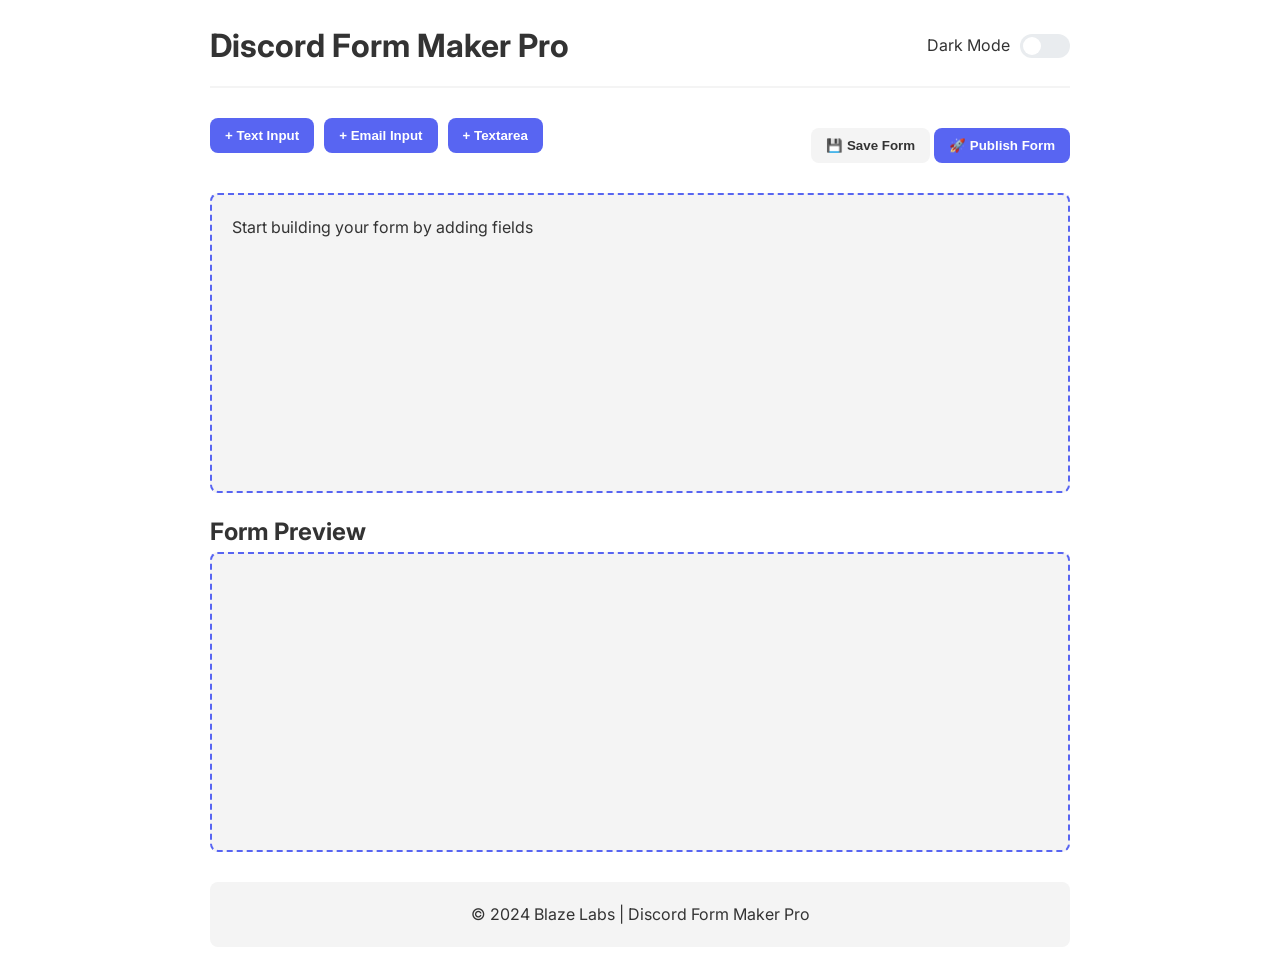
==== index.html @ c40c58f1 "Create index.html" ====
<!DOCTYPE html>
<html lang="en">
<head>
    <meta charset="UTF-8">
    <meta name="viewport" content="width=device-width, initial-scale=1.0">
    <title>Discord Form Maker Pro | Blaze Labs</title>
    <link href="https://fonts.googleapis.com/css2?family=Inter:wght@300;400;600;700&display=swap" rel="stylesheet">
    <style>
        :root {
            --bg-primary: #ffffff;
            --bg-secondary: #f4f4f4;
            --bg-tertiary: #e9ecef;
            --text-primary: #333333;
            --text-secondary: #6c757d;
            --accent-color: #5865F2;
            --accent-hover: #4752C4;
            --success-color: #48bb78;
            --danger-color: #f56565;
            --border-radius: 8px;
        }

        body.dark-mode {
            --bg-primary: #2c2f33;
            --bg-secondary: #23272a;
            --bg-tertiary: #1e2124;
            --text-primary: #ffffff;
            --text-secondary: #b9bbbe;
            --accent-color: #7289da;
            --accent-hover: #5d73c0;
        }

        * {
            margin: 0;
            padding: 0;
            box-sizing: border-box;
            transition: all 0.3s ease;
        }

        body {
            font-family: 'Inter', sans-serif;
            background-color: var(--bg-primary);
            color: var(--text-primary);
            line-height: 1.6;
        }

        .container {
            max-width: 900px;
            margin: 0 auto;
            padding: 20px;
        }

        header {
            display: flex;
            justify-content: space-between;
            align-items: center;
            margin-bottom: 30px;
            padding-bottom: 15px;
            border-bottom: 2px solid var(--bg-secondary);
        }

        .logo {
            display: flex;
            align-items: center;
            gap: 10px;
            font-weight: 700;
        }

        .theme-toggle {
            display: flex;
            align-items: center;
            gap: 10px;
        }

        .toggle-switch {
            position: relative;
            display: inline-block;
            width: 50px;
            height: 24px;
        }

        .toggle-switch input {
            opacity: 0;
            width: 0;
            height: 0;
        }

        .slider {
            position: absolute;
            cursor: pointer;
            top: 0;
            left: 0;
            right: 0;
            bottom: 0;
            background-color: var(--bg-tertiary);
            transition: .4s;
            border-radius: 34px;
        }

        .slider:before {
            position: absolute;
            content: "";
            height: 18px;
            width: 18px;
            left: 3px;
            bottom: 3px;
            background-color: white;
            transition: .4s;
            border-radius: 50%;
        }

        input:checked + .slider {
            background-color: var(--accent-color);
        }

        input:checked + .slider:before {
            transform: translateX(26px);
        }

        .field-controls {
            display: flex;
            gap: 10px;
            margin-bottom: 20px;
        }

        .btn {
            display: inline-flex;
            align-items: center;
            gap: 8px;
            background-color: var(--accent-color);
            color: white;
            border: none;
            padding: 10px 15px;
            cursor: pointer;
            border-radius: var(--border-radius);
            font-weight: 600;
            transition: background-color 0.3s;
        }

        .btn:hover {
            background-color: var(--accent-hover);
        }

        .btn-secondary {
            background-color: var(--bg-secondary);
            color: var(--text-primary);
        }

        .btn-secondary:hover {
            background-color: var(--bg-tertiary);
        }

        .droppable-area {
            border: 2px dashed var(--accent-color);
            min-height: 300px;
            padding: 20px;
            border-radius: var(--border-radius);
            background-color: var(--bg-secondary);
        }

        .form-field {
            display: flex;
            align-items: center;
            gap: 10px;
            margin-bottom: 15px;
            padding: 15px;
            background-color: var(--bg-tertiary);
            border-radius: var(--border-radius);
            box-shadow: 0 2px 5px rgba(0,0,0,0.1);
        }

        .form-field input, 
        .form-field textarea,
        .modal-content input {
            flex-grow: 1;
            padding: 10px;
            border: 1px solid var(--bg-secondary);
            border-radius: var(--border-radius);
            background-color: var(--bg-primary);
            color: var(--text-primary);
        }

        .form-field-actions {
            display: flex;
            gap: 5px;
        }

        .modal {
            display: none;
            position: fixed;
            z-index: 1000;
            left: 0;
            top: 0;
            width: 100%;
            height: 100%;
            background-color: rgba(0,0,0,0.5);
            backdrop-filter: blur(5px);
        }

        .modal-content {
            background-color: var(--bg-primary);
            margin: 15% auto;
            padding: 30px;
            border-radius: var(--border-radius);
            width: 90%;
            max-width: 500px;
            box-shadow: 0 10px 30px rgba(0,0,0,0.1);
        }

        .modal-actions {
            display: flex;
            justify-content: space-between;
            margin-top: 20px;
        }

        footer {
            text-align: center;
            margin-top: 30px;
            padding: 20px;
            background-color: var(--bg-secondary);
            border-radius: var(--border-radius);
        }

        #form-preview {
            margin-top: 20px;
        }

        .form-config {
            display: flex;
            justify-content: space-between;
            align-items: center;
            margin-bottom: 20px;
        }

        .validation-error {
            color: var(--danger-color);
            font-size: 0.9em;
            margin-top: 5px;
        }
    </style>
</head>
<body>
    <div class="container">
        <header>
            <div class="logo">
                <h1>Discord Form Maker Pro</h1>
            </div>
            <div class="theme-toggle">
                <span>Dark Mode</span>
                <label class="toggle-switch">
                    <input type="checkbox" id="dark-mode-toggle">
                    <span class="slider"></span>
                </label>
            </div>
        </header>

        <main>
            <section id="form-builder">
                <div class="form-config">
                    <div class="field-controls">
                        <button class="btn" id="add-text-input">+ Text Input</button>
                        <button class="btn" id="add-email-input">+ Email Input</button>
                        <button class="btn" id="add-textarea">+ Textarea</button>
                    </div>
                    <div>
                        <button class="btn btn-secondary" id="save-form">💾 Save Form</button>
                        <button class="btn" id="publish-form">🚀 Publish Form</button>
                    </div>
                </div>

                <div id="form-fields" class="droppable-area">
                    <p class="text-center" id="empty-state">Start building your form by adding fields</p>
                </div>
            </section>

            <section id="form-preview">
                <h2>Form Preview</h2>
                <div id="live-preview" class="droppable-area"></div>
            </section>
        </main>

        <div id="webhook-modal" class="modal">
            <div class="modal-content">
                <h3>Publish Form</h3>
                <p>Enter Discord Webhook URL to publish your form</p>
                <input type="text" id="webhook-url" placeholder="https://discord.com/api/webhooks/...">
                <div id="webhook-validation-error" class="validation-error"></div>
                <div class="modal-actions">
                    <button class="btn btn-secondary" id="cancel-webhook">Cancel</button>
                    <button class="btn" id="confirm-webhook">Confirm & Publish</button>
                </div>
            </div>
        </div>

        <footer>
            <p>© 2024 Blaze Labs | Discord Form Maker Pro</p>
        </footer>
    </div>

    <script>
    class FormBuilderPro {
        constructor() {
            this.formFields = [];
            this.setupEventListeners();
            this.loadSavedForm();
            this.setupDarkMode();
        }

        setupEventListeners() {
            // Field addition
            document.getElementById('add-text-input').addEventListener('click', () => this.addField('text'));
            document.getElementById('add-email-input').addEventListener('click', () => this.addField('email'));
            document.getElementById('add-textarea').addEventListener('click', () => this.addField('textarea'));

            // Form actions
            document.getElementById('save-form').addEventListener('click', () => this.saveForm());
            document.getElementById('publish-form').addEventListener('click', () => this.showWebhookModal());
            
            // Webhook modal
            document.getElementById('confirm-webhook').addEventListener('click', () => this.publishForm());
            document.getElementById('cancel-webhook').addEventListener('click', () => this.hideWebhookModal());
        }

        setupDarkMode() {
            const darkModeToggle = document.getElementById('dark-mode-toggle');
            darkModeToggle.addEventListener('change', () => {
                document.body.classList.toggle('dark-mode');
                localStorage.setItem('darkMode', darkModeToggle.checked);
            });

            // Load dark mode preference
            const savedDarkMode = localStorage.getItem('darkMode') === 'true';
            darkModeToggle.checked = savedDarkMode;
            document.body.classList.toggle('dark-mode', savedDarkMode);
        }

        addField(type) {
            const field = {
                id: Date.now(),
                type,
                label: `${type.charAt(0).toUpperCase() + type.slice(1)} Field`,
                placeholder: `Enter ${type} here`,
                required: false
            };
            this.formFields.push(field);
            this.renderFormFields();
            this.updatePreview();
            this.toggleEmptyState();
        }

        toggleEmptyState() {
            const emptyState = document.getElementById('empty-state');
            const formFieldsContainer = document.getElementById('form-fields');
            if (this.formFields.length === 0) {
                emptyState.style.display = 'block';
            } else {
                emptyState.style.display = 'none';
            }
        }

        renderFormFields() {
            const formFieldsContainer = document.getElementById('form-fields');
            formFieldsContainer.innerHTML = '';

            this.formFields.forEach((field, index) => {
                const fieldElement = document.createElement('div');
                fieldElement.classList.add('form-field');
                
                // Label input
                const labelInput = document.createElement('input');
                labelInput.type = 'text';
                labelInput.value = field.label;
                labelInput.addEventListener('change', (e) => {
                    this.formFields[index].label = e.target.value;
                    this.updatePreview();
                });

                // Placeholder input
                const placeholderInput = document.createElement('input');
                placeholderInput.type = 'text';
                placeholderInput.value = field.placeholder;
                placeholderInput.addEventListener('change', (e) => {
                    this.formFields[index].placeholder = e.target.value;
                    this.updatePreview();
                });

                // Required checkbox
                const requiredCheckbox = document.createElement('input');
                requiredCheckbox.type = 'checkbox';
                requiredCheckbox.checked = field.required;
                requiredCheckbox.addEventListener('change', (e) => {
                    this.formFields[index].required = e.target.checked;
                    this.updatePreview();
                });

                fieldElement.innerHTML = `
                    <div>
                        <strong>Label:</strong>
                        <input type="text" value="${field.label}" />
                        <strong>Placeholder:</strong>
                        <input type="text" value="${field.placeholder}" />
                        <label>
                            <input type="checkbox" ${field.required ? 'checked' : ''} /> Required
                        </label>
                    </div>
                `;

                const actionButtons = document.createElement('div');
                actionButtons.classList.add('form-field-actions');

                // Move Up Button
                const moveUpBtn = document.createElement('button');
                moveUpBtn.textContent = '⬆️';
                moveUpBtn.classList.add('btn', 'btn-secondary');
                moveUpBtn.disabled = index === 0;
                moveUpBtn.addEventListener('click', () => this.moveField(index, -1));

                // Move Down Button
                const moveDownBtn = document.createElement('button');
                moveDownBtn.textContent = '⬇️';
                moveDownBtn.classList.add('btn', 'btn-secondary');
                moveDownBtn.disabled = index === this.formFields.length - 1;
                moveDownBtn.addEventListener('click', () => this.moveField(index, 1));

                // Delete Button
                const deleteBtn = document.createElement('button');
                deleteBtn.textContent = '❌';
                deleteBtn.classList.add('btn', 'btn-secondary');
                deleteBtn.addEventListener('click', () => this.deleteField(index));

                actionButtons.append(moveUpBtn, moveDownBtn, deleteBtn);
                fieldElement.appendChild(actionButtons);

                formFieldsContainer.appendChild(fieldElement);
            });
        }

        updatePreview() {
            const previewContainer = document.getElementById('live-preview');
            previewContainer.innerHTML = '<h3>Form Preview</h3>';

            this.formFields.forEach(field => {
                const fieldWrapper = document.createElement('div');
                fieldWrapper.style.marginBottom = '15px';

                const label = document.createElement('label');
                label.textContent = field.label;
                label.style.display = 'block';
                label.style.marginBottom = '5px';

                let inputElement;
                if (field.type === 'textarea') {
                    inputElement = document.createElement('textarea');
                    inputElement.rows = 3;
                } else {
                    inputElement = document.createElement('input');
                    inputElement.type = field.type;
                }

                inputElement.placeholder = field.placeholder;
                inputElement.required = field.required;
                inputElement.style.width = '100%';
                inputElement.style.padding = '8px';
                inputElement.style.
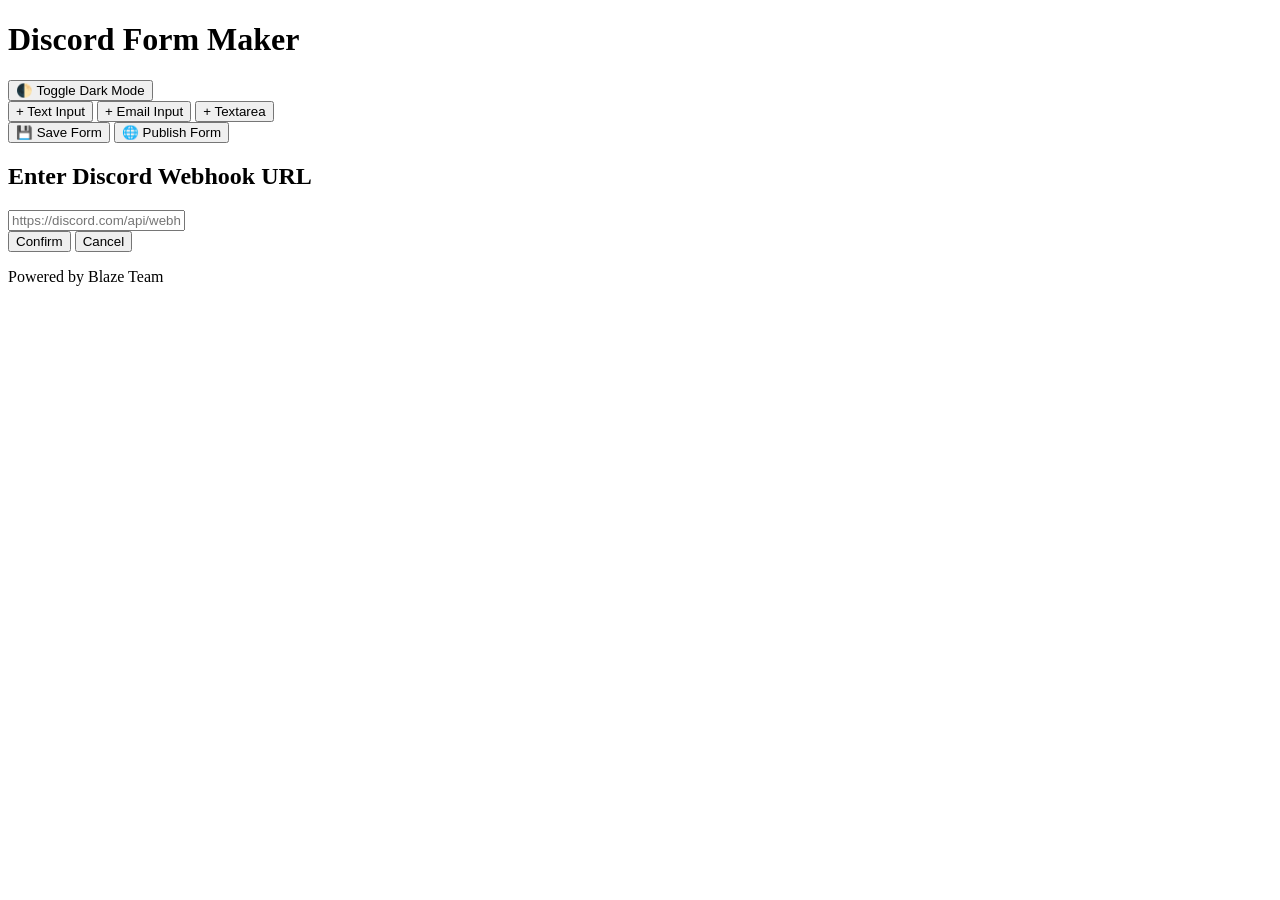
==== commit 7c4c89ee: "Create index.html" ====
--- a/index.html
+++ b/index.html
@@ -3,461 +3,58 @@
 <head>
     <meta charset="UTF-8">
     <meta name="viewport" content="width=device-width, initial-scale=1.0">
-    <title>Discord Form Maker Pro | Blaze Labs</title>
-    <link href="https://fonts.googleapis.com/css2?family=Inter:wght@300;400;600;700&display=swap" rel="stylesheet">
-    <style>
-        :root {
-            --bg-primary: #ffffff;
-            --bg-secondary: #f4f4f4;
-            --bg-tertiary: #e9ecef;
-            --text-primary: #333333;
-            --text-secondary: #6c757d;
-            --accent-color: #5865F2;
-            --accent-hover: #4752C4;
-            --success-color: #48bb78;
-            --danger-color: #f56565;
-            --border-radius: 8px;
-        }
-
-        body.dark-mode {
-            --bg-primary: #2c2f33;
-            --bg-secondary: #23272a;
-            --bg-tertiary: #1e2124;
-            --text-primary: #ffffff;
-            --text-secondary: #b9bbbe;
-            --accent-color: #7289da;
-            --accent-hover: #5d73c0;
-        }
-
-        * {
-            margin: 0;
-            padding: 0;
-            box-sizing: border-box;
-            transition: all 0.3s ease;
-        }
-
-        body {
-            font-family: 'Inter', sans-serif;
-            background-color: var(--bg-primary);
-            color: var(--text-primary);
-            line-height: 1.6;
-        }
-
-        .container {
-            max-width: 900px;
-            margin: 0 auto;
-            padding: 20px;
-        }
-
-        header {
-            display: flex;
-            justify-content: space-between;
-            align-items: center;
-            margin-bottom: 30px;
-            padding-bottom: 15px;
-            border-bottom: 2px solid var(--bg-secondary);
-        }
-
-        .logo {
-            display: flex;
-            align-items: center;
-            gap: 10px;
-            font-weight: 700;
-        }
-
-        .theme-toggle {
-            display: flex;
-            align-items: center;
-            gap: 10px;
-        }
-
-        .toggle-switch {
-            position: relative;
-            display: inline-block;
-            width: 50px;
-            height: 24px;
-        }
-
-        .toggle-switch input {
-            opacity: 0;
-            width: 0;
-            height: 0;
-        }
-
-        .slider {
-            position: absolute;
-            cursor: pointer;
-            top: 0;
-            left: 0;
-            right: 0;
-            bottom: 0;
-            background-color: var(--bg-tertiary);
-            transition: .4s;
-            border-radius: 34px;
-        }
-
-        .slider:before {
-            position: absolute;
-            content: "";
-            height: 18px;
-            width: 18px;
-            left: 3px;
-            bottom: 3px;
-            background-color: white;
-            transition: .4s;
-            border-radius: 50%;
-        }
-
-        input:checked + .slider {
-            background-color: var(--accent-color);
-        }
-
-        input:checked + .slider:before {
-            transform: translateX(26px);
-        }
-
-        .field-controls {
-            display: flex;
-            gap: 10px;
-            margin-bottom: 20px;
-        }
-
-        .btn {
-            display: inline-flex;
-            align-items: center;
-            gap: 8px;
-            background-color: var(--accent-color);
-            color: white;
-            border: none;
-            padding: 10px 15px;
-            cursor: pointer;
-            border-radius: var(--border-radius);
-            font-weight: 600;
-            transition: background-color 0.3s;
-        }
-
-        .btn:hover {
-            background-color: var(--accent-hover);
-        }
-
-        .btn-secondary {
-            background-color: var(--bg-secondary);
-            color: var(--text-primary);
-        }
-
-        .btn-secondary:hover {
-            background-color: var(--bg-tertiary);
-        }
-
-        .droppable-area {
-            border: 2px dashed var(--accent-color);
-            min-height: 300px;
-            padding: 20px;
-            border-radius: var(--border-radius);
-            background-color: var(--bg-secondary);
-        }
-
-        .form-field {
-            display: flex;
-            align-items: center;
-            gap: 10px;
-            margin-bottom: 15px;
-            padding: 15px;
-            background-color: var(--bg-tertiary);
-            border-radius: var(--border-radius);
-            box-shadow: 0 2px 5px rgba(0,0,0,0.1);
-        }
-
-        .form-field input, 
-        .form-field textarea,
-        .modal-content input {
-            flex-grow: 1;
-            padding: 10px;
-            border: 1px solid var(--bg-secondary);
-            border-radius: var(--border-radius);
-            background-color: var(--bg-primary);
-            color: var(--text-primary);
-        }
-
-        .form-field-actions {
-            display: flex;
-            gap: 5px;
-        }
-
-        .modal {
-            display: none;
-            position: fixed;
-            z-index: 1000;
-            left: 0;
-            top: 0;
-            width: 100%;
-            height: 100%;
-            background-color: rgba(0,0,0,0.5);
-            backdrop-filter: blur(5px);
-        }
-
-        .modal-content {
-            background-color: var(--bg-primary);
-            margin: 15% auto;
-            padding: 30px;
-            border-radius: var(--border-radius);
-            width: 90%;
-            max-width: 500px;
-            box-shadow: 0 10px 30px rgba(0,0,0,0.1);
-        }
-
-        .modal-actions {
-            display: flex;
-            justify-content: space-between;
-            margin-top: 20px;
-        }
-
-        footer {
-            text-align: center;
-            margin-top: 30px;
-            padding: 20px;
-            background-color: var(--bg-secondary);
-            border-radius: var(--border-radius);
-        }
-
-        #form-preview {
-            margin-top: 20px;
-        }
-
-        .form-config {
-            display: flex;
-            justify-content: space-between;
-            align-items: center;
-            margin-bottom: 20px;
-        }
-
-        .validation-error {
-            color: var(--danger-color);
-            font-size: 0.9em;
-            margin-top: 5px;
-        }
-    </style>
+    <title>Discord Form Maker | Blaze Team</title>
+    
+    <!-- Google Fonts -->
+    <link href="https://fonts.googleapis.com/css2?family=Inter:wght@300;400;600&display=swap" rel="stylesheet">
+    
+    <!-- CSS Styles -->
+    <link rel="stylesheet" href="styles.css">
 </head>
 <body>
-    <div class="container">
+    <div id="app" class="container">
         <header>
-            <div class="logo">
-                <h1>Discord Form Maker Pro</h1>
-            </div>
+            <h1>Discord Form Maker</h1>
             <div class="theme-toggle">
-                <span>Dark Mode</span>
-                <label class="toggle-switch">
-                    <input type="checkbox" id="dark-mode-toggle">
-                    <span class="slider"></span>
-                </label>
+                <button id="theme-switch">🌓 Toggle Dark Mode</button>
             </div>
         </header>
 
         <main>
             <section id="form-builder">
-                <div class="form-config">
-                    <div class="field-controls">
-                        <button class="btn" id="add-text-input">+ Text Input</button>
-                        <button class="btn" id="add-email-input">+ Email Input</button>
-                        <button class="btn" id="add-textarea">+ Textarea</button>
-                    </div>
-                    <div>
-                        <button class="btn btn-secondary" id="save-form">💾 Save Form</button>
-                        <button class="btn" id="publish-form">🚀 Publish Form</button>
-                    </div>
+                <div class="field-controls">
+                    <button id="add-text-field">+ Text Input</button>
+                    <button id="add-email-field">+ Email Input</button>
+                    <button id="add-textarea-field">+ Textarea</button>
                 </div>
 
-                <div id="form-fields" class="droppable-area">
-                    <p class="text-center" id="empty-state">Start building your form by adding fields</p>
+                <div id="form-fields" class="sortable-container">
+                    <!-- Dynamically added form fields will go here -->
                 </div>
             </section>
 
-            <section id="form-preview">
-                <h2>Form Preview</h2>
-                <div id="live-preview" class="droppable-area"></div>
+            <section id="form-actions">
+                <button id="save-form">💾 Save Form</button>
+                <button id="publish-form">🌐 Publish Form</button>
             </section>
         </main>
 
-        <div id="webhook-modal" class="modal">
+        <div id="webhook-modal" class="modal hidden">
             <div class="modal-content">
-                <h3>Publish Form</h3>
-                <p>Enter Discord Webhook URL to publish your form</p>
-                <input type="text" id="webhook-url" placeholder="https://discord.com/api/webhooks/...">
-                <div id="webhook-validation-error" class="validation-error"></div>
+                <h2>Enter Discord Webhook URL</h2>
+                <input type="url" id="webhook-url" placeholder="https://discord.com/api/webhooks/...">
                 <div class="modal-actions">
-                    <button class="btn btn-secondary" id="cancel-webhook">Cancel</button>
-                    <button class="btn" id="confirm-webhook">Confirm & Publish</button>
+                    <button id="confirm-webhook">Confirm</button>
+                    <button id="cancel-webhook">Cancel</button>
                 </div>
             </div>
         </div>
 
         <footer>
-            <p>© 2024 Blaze Labs | Discord Form Maker Pro</p>
+            <p>Powered by Blaze Team</p>
         </footer>
     </div>
 
-    <script>
-    class FormBuilderPro {
-        constructor() {
-            this.formFields = [];
-            this.setupEventListeners();
-            this.loadSavedForm();
-            this.setupDarkMode();
-        }
-
-        setupEventListeners() {
-            // Field addition
-            document.getElementById('add-text-input').addEventListener('click', () => this.addField('text'));
-            document.getElementById('add-email-input').addEventListener('click', () => this.addField('email'));
-            document.getElementById('add-textarea').addEventListener('click', () => this.addField('textarea'));
-
-            // Form actions
-            document.getElementById('save-form').addEventListener('click', () => this.saveForm());
-            document.getElementById('publish-form').addEventListener('click', () => this.showWebhookModal());
-            
-            // Webhook modal
-            document.getElementById('confirm-webhook').addEventListener('click', () => this.publishForm());
-            document.getElementById('cancel-webhook').addEventListener('click', () => this.hideWebhookModal());
-        }
-
-        setupDarkMode() {
-            const darkModeToggle = document.getElementById('dark-mode-toggle');
-            darkModeToggle.addEventListener('change', () => {
-                document.body.classList.toggle('dark-mode');
-                localStorage.setItem('darkMode', darkModeToggle.checked);
-            });
-
-            // Load dark mode preference
-            const savedDarkMode = localStorage.getItem('darkMode') === 'true';
-            darkModeToggle.checked = savedDarkMode;
-            document.body.classList.toggle('dark-mode', savedDarkMode);
-        }
-
-        addField(type) {
-            const field = {
-                id: Date.now(),
-                type,
-                label: `${type.charAt(0).toUpperCase() + type.slice(1)} Field`,
-                placeholder: `Enter ${type} here`,
-                required: false
-            };
-            this.formFields.push(field);
-            this.renderFormFields();
-            this.updatePreview();
-            this.toggleEmptyState();
-        }
-
-        toggleEmptyState() {
-            const emptyState = document.getElementById('empty-state');
-            const formFieldsContainer = document.getElementById('form-fields');
-            if (this.formFields.length === 0) {
-                emptyState.style.display = 'block';
-            } else {
-                emptyState.style.display = 'none';
-            }
-        }
-
-        renderFormFields() {
-            const formFieldsContainer = document.getElementById('form-fields');
-            formFieldsContainer.innerHTML = '';
-
-            this.formFields.forEach((field, index) => {
-                const fieldElement = document.createElement('div');
-                fieldElement.classList.add('form-field');
-                
-                // Label input
-                const labelInput = document.createElement('input');
-                labelInput.type = 'text';
-                labelInput.value = field.label;
-                labelInput.addEventListener('change', (e) => {
-                    this.formFields[index].label = e.target.value;
-                    this.updatePreview();
-                });
-
-                // Placeholder input
-                const placeholderInput = document.createElement('input');
-                placeholderInput.type = 'text';
-                placeholderInput.value = field.placeholder;
-                placeholderInput.addEventListener('change', (e) => {
-                    this.formFields[index].placeholder = e.target.value;
-                    this.updatePreview();
-                });
-
-                // Required checkbox
-                const requiredCheckbox = document.createElement('input');
-                requiredCheckbox.type = 'checkbox';
-                requiredCheckbox.checked = field.required;
-                requiredCheckbox.addEventListener('change', (e) => {
-                    this.formFields[index].required = e.target.checked;
-                    this.updatePreview();
-                });
-
-                fieldElement.innerHTML = `
-                    <div>
-                        <strong>Label:</strong>
-                        <input type="text" value="${field.label}" />
-                        <strong>Placeholder:</strong>
-                        <input type="text" value="${field.placeholder}" />
-                        <label>
-                            <input type="checkbox" ${field.required ? 'checked' : ''} /> Required
-                        </label>
-                    </div>
-                `;
-
-                const actionButtons = document.createElement('div');
-                actionButtons.classList.add('form-field-actions');
-
-                // Move Up Button
-                const moveUpBtn = document.createElement('button');
-                moveUpBtn.textContent = '⬆️';
-                moveUpBtn.classList.add('btn', 'btn-secondary');
-                moveUpBtn.disabled = index === 0;
-                moveUpBtn.addEventListener('click', () => this.moveField(index, -1));
-
-                // Move Down Button
-                const moveDownBtn = document.createElement('button');
-                moveDownBtn.textContent = '⬇️';
-                moveDownBtn.classList.add('btn', 'btn-secondary');
-                moveDownBtn.disabled = index === this.formFields.length - 1;
-                moveDownBtn.addEventListener('click', () => this.moveField(index, 1));
-
-                // Delete Button
-                const deleteBtn = document.createElement('button');
-                deleteBtn.textContent = '❌';
-                deleteBtn.classList.add('btn', 'btn-secondary');
-                deleteBtn.addEventListener('click', () => this.deleteField(index));
-
-                actionButtons.append(moveUpBtn, moveDownBtn, deleteBtn);
-                fieldElement.appendChild(actionButtons);
-
-                formFieldsContainer.appendChild(fieldElement);
-            });
-        }
-
-        updatePreview() {
-            const previewContainer = document.getElementById('live-preview');
-            previewContainer.innerHTML = '<h3>Form Preview</h3>';
-
-            this.formFields.forEach(field => {
-                const fieldWrapper = document.createElement('div');
-                fieldWrapper.style.marginBottom = '15px';
-
-                const label = document.createElement('label');
-                label.textContent = field.label;
-                label.style.display = 'block';
-                label.style.marginBottom = '5px';
-
-                let inputElement;
-                if (field.type === 'textarea') {
-                    inputElement = document.createElement('textarea');
-                    inputElement.rows = 3;
-                } else {
-                    inputElement = document.createElement('input');
-                    inputElement.type = field.type;
-                }
-
-                inputElement.placeholder = field.placeholder;
-                inputElement.required = field.required;
-                inputElement.style.width = '100%';
-                inputElement.style.padding = '8px';
-                inputElement.style.
+    <script src="app.js"></script>
+</body>
+</html>
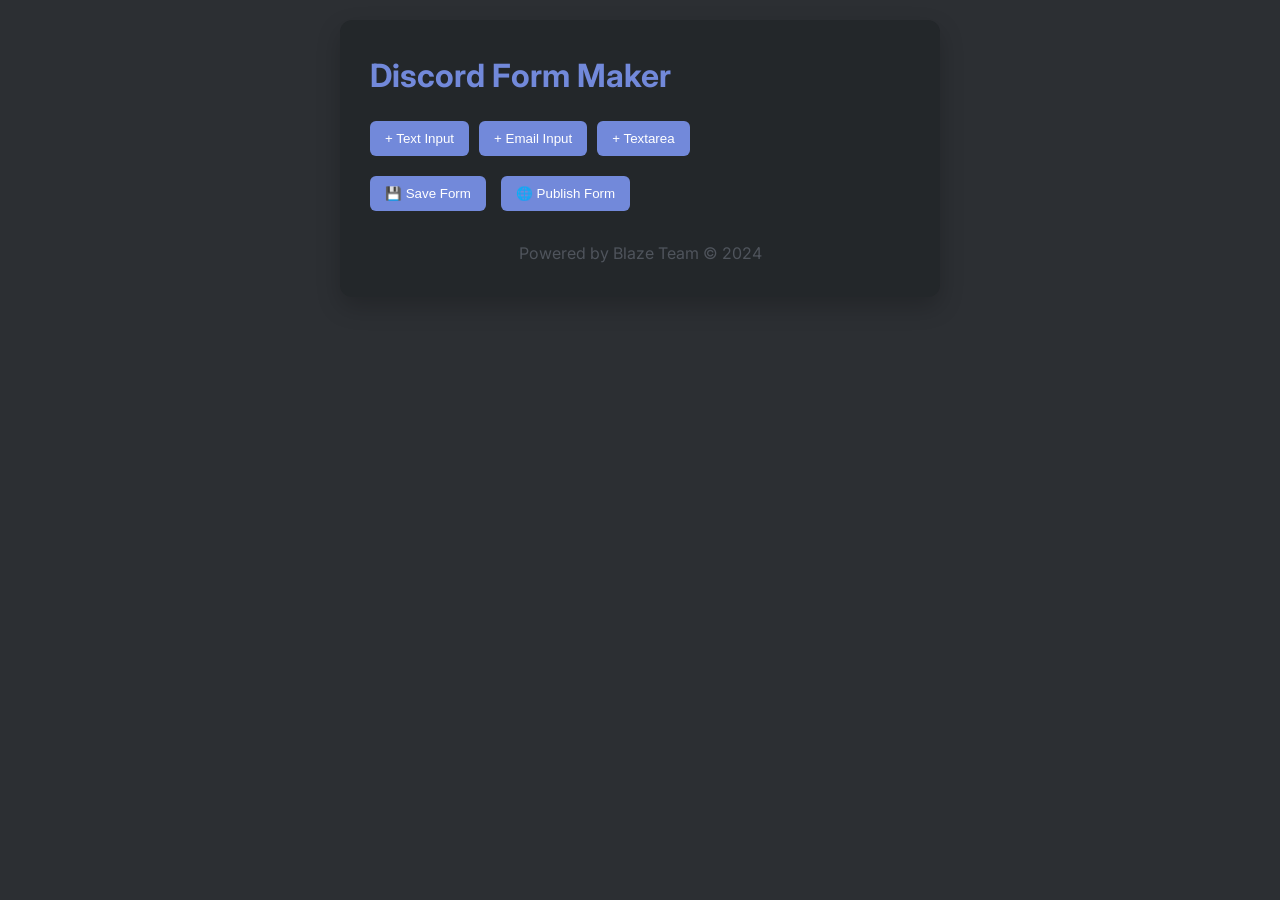
==== commit 07a5ebb6: "Rename indexdx.html to index.html" ====
--- a/index.html
+++ b/index.html
@@ -8,53 +8,309 @@
     <!-- Google Fonts -->
     <link href="https://fonts.googleapis.com/css2?family=Inter:wght@300;400;600&display=swap" rel="stylesheet">
     
-    <!-- CSS Styles -->
-    <link rel="stylesheet" href="styles.css">
+    <!-- Tailwind-like Utility Classes -->
+    <style id="base-styles">
+        * { box-sizing: border-box; margin: 0; padding: 0; }
+        :root {
+            --bg-primary: #2C2F33;
+            --bg-secondary: #23272A;
+            --text-primary: #ffffff;
+            --accent-color: #7289DA;
+            --accent-hover: #5E7ECE;
+            --border-color: #4F545C;
+        }
+        body {
+            font-family: 'Inter', sans-serif;
+            background-color: var(--bg-primary);
+            color: var(--text-primary);
+            line-height: 1.6;
+            padding: 20px;
+        }
+        .container {
+            max-width: 600px;
+            margin: 0 auto;
+            background-color: var(--bg-secondary);
+            border-radius: 12px;
+            padding: 30px;
+            box-shadow: 0 10px 25px rgba(0,0,0,0.2);
+        }
+        .btn {
+            background-color: var(--accent-color);
+            color: white;
+            border: none;
+            padding: 10px 15px;
+            border-radius: 6px;
+            cursor: pointer;
+            transition: all 0.3s ease;
+            display: inline-flex;
+            align-items: center;
+            gap: 8px;
+        }
+        .btn:hover {
+            background-color: var(--accent-hover);
+            transform: translateY(-2px);
+        }
+        .form-field {
+            background-color: var(--bg-primary);
+            border: 1px solid var(--border-color);
+            border-radius: 8px;
+            padding: 15px;
+            margin-bottom: 15px;
+            display: flex;
+            flex-wrap: wrap;
+            gap: 10px;
+            align-items: center;
+        }
+        .form-field input, .form-field select {
+            background-color: var(--bg-secondary);
+            color: var(--text-primary);
+            border: 1px solid var(--border-color);
+            border-radius: 4px;
+            padding: 8px;
+            flex-grow: 1;
+        }
+        .field-actions {
+            display: flex;
+            gap: 10px;
+        }
+        .modal {
+            position: fixed;
+            top: 0;
+            left: 0;
+            width: 100%;
+            height: 100%;
+            background: rgba(0,0,0,0.7);
+            display: flex;
+            justify-content: center;
+            align-items: center;
+            z-index: 1000;
+        }
+        .modal-content {
+            background: var(--bg-secondary);
+            border-radius: 12px;
+            padding: 30px;
+            width: 90%;
+            max-width: 500px;
+            box-shadow: 0 15px 30px rgba(0,0,0,0.3);
+        }
+        .hidden {
+            display: none !important;
+        }
+    </style>
 </head>
 <body>
-    <div id="app" class="container">
+    <div class="container">
         <header>
-            <h1>Discord Form Maker</h1>
-            <div class="theme-toggle">
-                <button id="theme-switch">🌓 Toggle Dark Mode</button>
+            <h1 style="color: var(--accent-color); margin-bottom: 20px;">Discord Form Maker</h1>
+            
+            <div style="display: flex; justify-content: space-between; margin-bottom: 20px;">
+                <div class="field-actions">
+                    <button id="add-text-field" class="btn">+ Text Input</button>
+                    <button id="add-email-field" class="btn">+ Email Input</button>
+                    <button id="add-textarea-field" class="btn">+ Textarea</button>
+                </div>
             </div>
         </header>
 
         <main>
-            <section id="form-builder">
-                <div class="field-controls">
-                    <button id="add-text-field">+ Text Input</button>
-                    <button id="add-email-field">+ Email Input</button>
-                    <button id="add-textarea-field">+ Textarea</button>
-                </div>
-
-                <div id="form-fields" class="sortable-container">
-                    <!-- Dynamically added form fields will go here -->
-                </div>
-            </section>
-
-            <section id="form-actions">
-                <button id="save-form">💾 Save Form</button>
-                <button id="publish-form">🌐 Publish Form</button>
-            </section>
+            <div id="form-fields">
+                <!-- Dynamically added form fields will go here -->
+            </div>
+
+            <div style="display: flex; gap: 15px; margin-top: 20px;">
+                <button id="save-form" class="btn">💾 Save Form</button>
+                <button id="publish-form" class="btn">🌐 Publish Form</button>
+            </div>
         </main>
 
         <div id="webhook-modal" class="modal hidden">
             <div class="modal-content">
-                <h2>Enter Discord Webhook URL</h2>
-                <input type="url" id="webhook-url" placeholder="https://discord.com/api/webhooks/...">
-                <div class="modal-actions">
-                    <button id="confirm-webhook">Confirm</button>
-                    <button id="cancel-webhook">Cancel</button>
+                <h2 style="color: var(--accent-color); margin-bottom: 15px;">Publish Form</h2>
+                <input 
+                    type="url" 
+                    id="webhook-url" 
+                    placeholder="Enter Discord Webhook URL" 
+                    style="width: 100%; padding: 10px; margin-bottom: 15px;"
+                >
+                <div style="display: flex; gap: 15px;">
+                    <button id="confirm-webhook" class="btn">Confirm</button>
+                    <button id="cancel-webhook" class="btn" style="background-color: #FF4D4D;">Cancel</button>
                 </div>
             </div>
         </div>
 
-        <footer>
-            <p>Powered by Blaze Team</p>
+        <footer style="text-align: center; margin-top: 30px; color: var(--border-color);">
+            Powered by Blaze Team © 2024
         </footer>
     </div>
 
-    <script src="app.js"></script>
+    <script>
+    class FormMaker {
+        constructor() {
+            this.formFields = [];
+            this.publishedFormId = null;
+            this.webhookUrl = null;
+
+            this.initDOM();
+            this.initEventListeners();
+            this.loadSavedForm();
+        }
+
+        initDOM() {
+            this.formFieldsContainer = document.getElementById('form-fields');
+            this.addTextFieldBtn = document.getElementById('add-text-field');
+            this.addEmailFieldBtn = document.getElementById('add-email-field');
+            this.addTextareaFieldBtn = document.getElementById('add-textarea-field');
+            this.saveFormBtn = document.getElementById('save-form');
+            this.publishFormBtn = document.getElementById('publish-form');
+            this.webhookModal = document.getElementById('webhook-modal');
+            this.confirmWebhookBtn = document.getElementById('confirm-webhook');
+            this.cancelWebhookBtn = document.getElementById('cancel-webhook');
+            this.webhookUrlInput = document.getElementById('webhook-url');
+        }
+
+        initEventListeners() {
+            this.addTextFieldBtn.addEventListener('click', () => this.addField('text'));
+            this.addEmailFieldBtn.addEventListener('click', () => this.addField('email'));
+            this.addTextareaFieldBtn.addEventListener('click', () => this.addField('textarea'));
+            this.saveFormBtn.addEventListener('click', () => this.saveForm());
+            this.publishFormBtn.addEventListener('click', () => this.showWebhookModal());
+            this.confirmWebhookBtn.addEventListener('click', () => this.publishForm());
+            this.cancelWebhookBtn.addEventListener('click', () => this.hideWebhookModal());
+        }
+
+        addField(type) {
+            const field = {
+                id: Date.now(),
+                type,
+                label: `${type.charAt(0).toUpperCase() + type.slice(1)} Input`,
+                placeholder: `Enter ${type} here`
+            };
+
+            this.formFields.push(field);
+            this.renderFormFields();
+        }
+
+        renderFormFields() {
+            this.formFieldsContainer.innerHTML = '';
+            this.formFields.forEach((field, index) => {
+                const fieldElement = document.createElement('div');
+                fieldElement.classList.add('form-field');
+                fieldElement.innerHTML = `
+                    <select class="field-type">
+                        <option value="text" ${field.type === 'text' ? 'selected' : ''}>Text</option>
+                        <option value="email" ${field.type === 'email' ? 'selected' : ''}>Email</option>
+                        <option value="textarea" ${field.type === 'textarea' ? 'selected' : ''}>Textarea</option>
+                    </select>
+                    <input type="text" class="field-label" value="${field.label}">
+                    <input type="text" class="field-placeholder" value="${field.placeholder}">
+                    <div class="field-actions">
+                        <button class="btn move-up" ${index === 0 ? 'disabled' : ''}>⬆️</button>
+                        <button class="btn move-down" ${index === this.formFields.length - 1 ? 'disabled' : ''}>⬇️</button>
+                        <button class="btn delete-field" style="background-color: #FF4D4D;">❌</button>
+                    </div>
+                `;
+
+                // Type change listener
+                fieldElement.querySelector('.field-type').addEventListener('change', (e) => {
+                    this.formFields[index].type = e.target.value;
+                });
+
+                // Label change listener
+                fieldElement.querySelector('.field-label').addEventListener('input', (e) => {
+                    this.formFields[index].label = e.target.value;
+                });
+
+                // Placeholder change listener
+                fieldElement.querySelector('.field-placeholder').addEventListener('input', (e) => {
+                    this.formFields[index].placeholder = e.target.value;
+                });
+
+                // Move up/down listeners
+                fieldElement.querySelector('.move-up')?.addEventListener('click', () => this.moveField(index, -1));
+                fieldElement.querySelector('.move-down')?.addEventListener('click', () => this.moveField(index, 1));
+
+                // Delete field listener
+                fieldElement.querySelector('.delete-field').addEventListener('click', () => this.deleteField(index));
+
+                this.formFieldsContainer.appendChild(fieldElement);
+            });
+        }
+
+        moveField(index, direction) {
+            const newIndex = index + direction;
+            if (newIndex >= 0 && newIndex < this.formFields.length) {
+                [this.formFields[index], this.formFields[newIndex]] = [this.formFields[newIndex], this.formFields[index]];
+                this.renderFormFields();
+            }
+        }
+
+        deleteField(index) {
+            this.formFields.splice(index, 1);
+            this.renderFormFields();
+        }
+
+        saveForm() {
+            try {
+                localStorage.setItem('blazeFormData', JSON.stringify({
+                    formFields: this.formFields,
+                    publishedFormId: this.publishedFormId,
+                    webhookUrl: this.webhookUrl
+                }));
+                alert('Form saved successfully! 💾');
+            } catch (error) {
+                alert('Failed to save form. Storage might be full.');
+            }
+        }
+
+        loadSavedForm() {
+            try {
+                const savedData = localStorage.getItem('blazeFormData');
+                if (savedData) {
+                    const { formFields, publishedFormId, webhookUrl } = JSON.parse(savedData);
+                    this.formFields = formFields;
+                    this.publishedFormId = publishedFormId;
+                    this.webhookUrl = webhookUrl;
+                    this.renderFormFields();
+                }
+            } catch (error) {
+                alert('Error loading saved form.');
+            }
+        }
+
+        showWebhookModal() {
+            this.webhookModal.classList.remove('hidden');
+        }
+
+        hideWebhookModal() {
+            this.webhookModal.classList.add('hidden');
+        }
+
+        publishForm() {
+            const webhookUrl = this.webhookUrlInput.value.trim();
+            if (!webhookUrl) {
+                alert('Please enter a valid webhook URL');
+                return;
+            }
+
+            this.publishedFormId = this.generateUniqueId();
+            this.webhookUrl = webhookUrl;
+            this.saveForm();
+
+            const publishedLink = `https://form.blazelabs.online/${this.publishedFormId}`;
+            alert(`Form published! 🎉\n\nYour unique link is:\n${publishedLink}`);
+            this.hideWebhookModal();
+        }
+
+        generateUniqueId() {
+            return Math.random().toString(36).substring(2, 10);
+        }
+    }
+
+    // Initialize FormMaker on page load
+    document.addEventListener('DOMContentLoaded', () => {
+        new FormMaker();
+    });
+    </script>
 </body>
 </html>
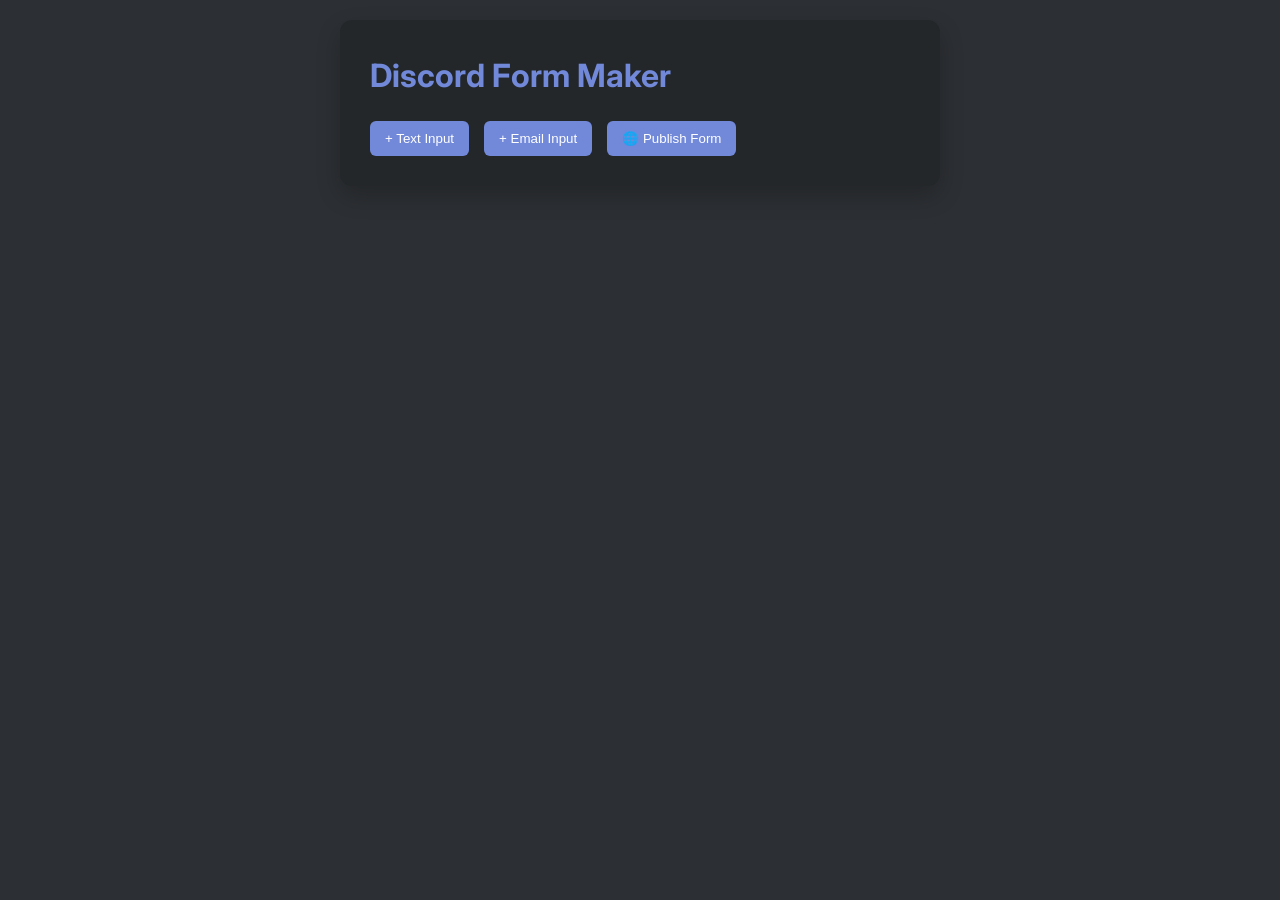
==== commit a4bfcaa8: "Update index.html" ====
--- a/index.html
+++ b/index.html
@@ -8,9 +8,7 @@
     <!-- Google Fonts -->
     <link href="https://fonts.googleapis.com/css2?family=Inter:wght@300;400;600&display=swap" rel="stylesheet">
     
-    <!-- Tailwind-like Utility Classes -->
-    <style id="base-styles">
-        * { box-sizing: border-box; margin: 0; padding: 0; }
+    <style>
         :root {
             --bg-primary: #2C2F33;
             --bg-secondary: #23272A;
@@ -18,6 +16,11 @@
             --accent-color: #7289DA;
             --accent-hover: #5E7ECE;
             --border-color: #4F545C;
+        }
+        * { 
+            box-sizing: border-box; 
+            margin: 0; 
+            padding: 0; 
         }
         body {
             font-family: 'Inter', sans-serif;
@@ -46,52 +49,27 @@
             align-items: center;
             gap: 8px;
         }
-        .btn:hover {
-            background-color: var(--accent-hover);
-            transform: translateY(-2px);
-        }
         .form-field {
             background-color: var(--bg-primary);
             border: 1px solid var(--border-color);
             border-radius: 8px;
             padding: 15px;
             margin-bottom: 15px;
-            display: flex;
-            flex-wrap: wrap;
-            gap: 10px;
-            align-items: center;
-        }
-        .form-field input, .form-field select {
+        }
+        input, select, textarea {
+            width: 100%;
             background-color: var(--bg-secondary);
             color: var(--text-primary);
             border: 1px solid var(--border-color);
             border-radius: 4px;
-            padding: 8px;
-            flex-grow: 1;
-        }
-        .field-actions {
-            display: flex;
-            gap: 10px;
-        }
-        .modal {
-            position: fixed;
-            top: 0;
-            left: 0;
-            width: 100%;
-            height: 100%;
-            background: rgba(0,0,0,0.7);
-            display: flex;
-            justify-content: center;
-            align-items: center;
-            z-index: 1000;
-        }
-        .modal-content {
-            background: var(--bg-secondary);
-            border-radius: 12px;
-            padding: 30px;
-            width: 90%;
-            max-width: 500px;
-            box-shadow: 0 15px 30px rgba(0,0,0,0.3);
+            padding: 10px;
+            margin-bottom: 10px;
+        }
+        #form-publish-container {
+            display: none;
+        }
+        #form-builder-container {
+            display: block;
         }
         .hidden {
             display: none !important;
@@ -100,48 +78,27 @@
 </head>
 <body>
     <div class="container">
-        <header>
+        <div id="form-builder-container">
             <h1 style="color: var(--accent-color); margin-bottom: 20px;">Discord Form Maker</h1>
             
-            <div style="display: flex; justify-content: space-between; margin-bottom: 20px;">
-                <div class="field-actions">
-                    <button id="add-text-field" class="btn">+ Text Input</button>
-                    <button id="add-email-field" class="btn">+ Email Input</button>
-                    <button id="add-textarea-field" class="btn">+ Textarea</button>
-                </div>
+            <div id="form-fields-builder">
+                <!-- Dynamic form field builder will go here -->
             </div>
-        </header>
-
-        <main>
-            <div id="form-fields">
-                <!-- Dynamically added form fields will go here -->
-            </div>
 
             <div style="display: flex; gap: 15px; margin-top: 20px;">
-                <button id="save-form" class="btn">💾 Save Form</button>
+                <button id="add-text-field" class="btn">+ Text Input</button>
+                <button id="add-email-field" class="btn">+ Email Input</button>
                 <button id="publish-form" class="btn">🌐 Publish Form</button>
             </div>
-        </main>
-
-        <div id="webhook-modal" class="modal hidden">
-            <div class="modal-content">
-                <h2 style="color: var(--accent-color); margin-bottom: 15px;">Publish Form</h2>
-                <input 
-                    type="url" 
-                    id="webhook-url" 
-                    placeholder="Enter Discord Webhook URL" 
-                    style="width: 100%; padding: 10px; margin-bottom: 15px;"
-                >
-                <div style="display: flex; gap: 15px;">
-                    <button id="confirm-webhook" class="btn">Confirm</button>
-                    <button id="cancel-webhook" class="btn" style="background-color: #FF4D4D;">Cancel</button>
-                </div>
+        </div>
+
+        <div id="form-publish-container">
+            <h2 style="color: var(--accent-color); margin-bottom: 20px;">Form Submission</h2>
+            <div id="dynamic-form-fields">
+                <!-- Dynamically generated form fields will render here -->
             </div>
+            <button id="submit-form" class="btn">Submit Form</button>
         </div>
-
-        <footer style="text-align: center; margin-top: 30px; color: var(--border-color);">
-            Powered by Blaze Team © 2024
-        </footer>
     </div>
 
     <script>
@@ -151,32 +108,32 @@
             this.publishedFormId = null;
             this.webhookUrl = null;
 
-            this.initDOM();
-            this.initEventListeners();
-            this.loadSavedForm();
-        }
-
-        initDOM() {
-            this.formFieldsContainer = document.getElementById('form-fields');
-            this.addTextFieldBtn = document.getElementById('add-text-field');
-            this.addEmailFieldBtn = document.getElementById('add-email-field');
-            this.addTextareaFieldBtn = document.getElementById('add-textarea-field');
-            this.saveFormBtn = document.getElementById('save-form');
-            this.publishFormBtn = document.getElementById('publish-form');
-            this.webhookModal = document.getElementById('webhook-modal');
-            this.confirmWebhookBtn = document.getElementById('confirm-webhook');
-            this.cancelWebhookBtn = document.getElementById('cancel-webhook');
-            this.webhookUrlInput = document.getElementById('webhook-url');
-        }
-
-        initEventListeners() {
-            this.addTextFieldBtn.addEventListener('click', () => this.addField('text'));
-            this.addEmailFieldBtn.addEventListener('click', () => this.addField('email'));
-            this.addTextareaFieldBtn.addEventListener('click', () => this.addField('textarea'));
-            this.saveFormBtn.addEventListener('click', () => this.saveForm());
-            this.publishFormBtn.addEventListener('click', () => this.showWebhookModal());
-            this.confirmWebhookBtn.addEventListener('click', () => this.publishForm());
-            this.cancelWebhookBtn.addEventListener('click', () => this.hideWebhookModal());
+            this.initializeApp();
+        }
+
+        initializeApp() {
+            // Check if we're on a form page or form builder
+            const urlParams = new URLSearchParams(window.location.search);
+            const formId = urlParams.get('form');
+
+            if (formId) {
+                this.loadPublishedForm(formId);
+            } else {
+                this.setupFormBuilder();
+            }
+        }
+
+        setupFormBuilder() {
+            document.getElementById('add-text-field').addEventListener('click', () => this.addField('text'));
+            document.getElementById('add-email-field').addEventListener('click', () => this.addField('email'));
+            document.getElementById('publish-form').addEventListener('click', () => this.publishForm());
+
+            // Load saved draft if exists
+            const savedDraft = localStorage.getItem('formBuilderDraft');
+            if (savedDraft) {
+                this.formFields = JSON.parse(savedDraft);
+                this.renderFormBuilder();
+            }
         }
 
         addField(type) {
@@ -188,118 +145,111 @@
             };
 
             this.formFields.push(field);
-            this.renderFormFields();
-        }
-
-        renderFormFields() {
-            this.formFieldsContainer.innerHTML = '';
-            this.formFields.forEach((field, index) => {
-                const fieldElement = document.createElement('div');
-                fieldElement.classList.add('form-field');
-                fieldElement.innerHTML = `
-                    <select class="field-type">
+            this.renderFormBuilder();
+            this.saveDraft();
+        }
+
+        renderFormBuilder() {
+            const container = document.getElementById('form-fields-builder');
+            container.innerHTML = this.formFields.map((field, index) => `
+                <div class="form-field">
+                    <input 
+                        type="text" 
+                        value="${field.label}" 
+                        onchange="formMaker.updateFieldLabel(${index}, this.value)"
+                    >
+                    <input 
+                        type="text" 
+                        value="${field.placeholder}" 
+                        onchange="formMaker.updateFieldPlaceholder(${index}, this.value)"
+                    >
+                    <select onchange="formMaker.updateFieldType(${index}, this.value)">
                         <option value="text" ${field.type === 'text' ? 'selected' : ''}>Text</option>
                         <option value="email" ${field.type === 'email' ? 'selected' : ''}>Email</option>
-                        <option value="textarea" ${field.type === 'textarea' ? 'selected' : ''}>Textarea</option>
                     </select>
-                    <input type="text" class="field-label" value="${field.label}">
-                    <input type="text" class="field-placeholder" value="${field.placeholder}">
-                    <div class="field-actions">
-                        <button class="btn move-up" ${index === 0 ? 'disabled' : ''}>⬆️</button>
-                        <button class="btn move-down" ${index === this.formFields.length - 1 ? 'disabled' : ''}>⬇️</button>
-                        <button class="btn delete-field" style="background-color: #FF4D4D;">❌</button>
-                    </div>
-                `;
-
-                // Type change listener
-                fieldElement.querySelector('.field-type').addEventListener('change', (e) => {
-                    this.formFields[index].type = e.target.value;
-                });
-
-                // Label change listener
-                fieldElement.querySelector('.field-label').addEventListener('input', (e) => {
-                    this.formFields[index].label = e.target.value;
-                });
-
-                // Placeholder change listener
-                fieldElement.querySelector('.field-placeholder').addEventListener('input', (e) => {
-                    this.formFields[index].placeholder = e.target.value;
-                });
-
-                // Move up/down listeners
-                fieldElement.querySelector('.move-up')?.addEventListener('click', () => this.moveField(index, -1));
-                fieldElement.querySelector('.move-down')?.addEventListener('click', () => this.moveField(index, 1));
-
-                // Delete field listener
-                fieldElement.querySelector('.delete-field').addEventListener('click', () => this.deleteField(index));
-
-                this.formFieldsContainer.appendChild(fieldElement);
+                </div>
+            `).join('');
+        }
+
+        updateFieldLabel(index, label) {
+            this.formFields[index].label = label;
+            this.saveDraft();
+        }
+
+        updateFieldPlaceholder(index, placeholder) {
+            this.formFields[index].placeholder = placeholder;
+            this.saveDraft();
+        }
+
+        updateFieldType(index, type) {
+            this.formFields[index].type = type;
+            this.saveDraft();
+        }
+
+        saveDraft() {
+            localStorage.setItem('formBuilderDraft', JSON.stringify(this.formFields));
+        }
+
+        publishForm() {
+            const formId = this.generateUniqueId();
+            const formData = {
+                id: formId,
+                fields: this.formFields,
+                createdAt: new Date().toISOString()
+            };
+
+            // Save form to localStorage
+            localStorage.setItem(`form_${formId}`, JSON.stringify(formData));
+
+            // Generate shareable URL
+            const shareUrl = `${window.location.origin}?form=${formId}`;
+            
+            // Copy to clipboard
+            navigator.clipboard.writeText(shareUrl).then(() => {
+                alert(`Form Published! 🎉\n\nShare URL: ${shareUrl}\n\nURL Copied to Clipboard`);
             });
         }
 
-        moveField(index, direction) {
-            const newIndex = index + direction;
-            if (newIndex >= 0 && newIndex < this.formFields.length) {
-                [this.formFields[index], this.formFields[newIndex]] = [this.formFields[newIndex], this.formFields[index]];
-                this.renderFormFields();
-            }
-        }
-
-        deleteField(index) {
-            this.formFields.splice(index, 1);
-            this.renderFormFields();
-        }
-
-        saveForm() {
-            try {
-                localStorage.setItem('blazeFormData', JSON.stringify({
-                    formFields: this.formFields,
-                    publishedFormId: this.publishedFormId,
-                    webhookUrl: this.webhookUrl
-                }));
-                alert('Form saved successfully! 💾');
-            } catch (error) {
-                alert('Failed to save form. Storage might be full.');
-            }
-        }
-
-        loadSavedForm() {
-            try {
-                const savedData = localStorage.getItem('blazeFormData');
-                if (savedData) {
-                    const { formFields, publishedFormId, webhookUrl } = JSON.parse(savedData);
-                    this.formFields = formFields;
-                    this.publishedFormId = publishedFormId;
-                    this.webhookUrl = webhookUrl;
-                    this.renderFormFields();
-                }
-            } catch (error) {
-                alert('Error loading saved form.');
-            }
-        }
-
-        showWebhookModal() {
-            this.webhookModal.classList.remove('hidden');
-        }
-
-        hideWebhookModal() {
-            this.webhookModal.classList.add('hidden');
-        }
-
-        publishForm() {
-            const webhookUrl = this.webhookUrlInput.value.trim();
-            if (!webhookUrl) {
-                alert('Please enter a valid webhook URL');
+        loadPublishedForm(formId) {
+            // Switch to form view
+            document.getElementById('form-builder-container').style.display = 'none';
+            document.getElementById('form-publish-container').style.display = 'block';
+
+            const storedForm = localStorage.getItem(`form_${formId}`);
+            if (!storedForm) {
+                alert('Form not found!');
                 return;
             }
 
-            this.publishedFormId = this.generateUniqueId();
-            this.webhookUrl = webhookUrl;
-            this.saveForm();
-
-            const publishedLink = `https://form.blazelabs.online/${this.publishedFormId}`;
-            alert(`Form published! 🎉\n\nYour unique link is:\n${publishedLink}`);
-            this.hideWebhookModal();
+            const { fields } = JSON.parse(storedForm);
+            this.renderPublishedForm(fields);
+        }
+
+        renderPublishedForm(fields) {
+            const container = document.getElementById('dynamic-form-fields');
+            container.innerHTML = fields.map(field => `
+                <div>
+                    <label>${field.label}</label>
+                    <input 
+                        type="${field.type}" 
+                        placeholder="${field.placeholder}"
+                        name="${field.id}"
+                    >
+                </div>
+            `).join('');
+
+            document.getElementById('submit-form').addEventListener('click', () => this.submitForm(fields));
+        }
+
+        submitForm(fields) {
+            const formData = {};
+            fields.forEach(field => {
+                const input = document.querySelector(`[name="${field.id}"]`);
+                formData[field.label] = input.value;
+            });
+
+            alert('Form Submitted! (Webhook integration coming soon)');
+            console.log('Form Data:', formData);
         }
 
         generateUniqueId() {
@@ -307,10 +257,9 @@
         }
     }
 
-    // Initialize FormMaker on page load
-    document.addEventListener('DOMContentLoaded', () => {
-        new FormMaker();
-    });
+    // Global instance
+    const formMaker = new FormMaker();
+    window.formMaker = formMaker;
     </script>
 </body>
 </html>
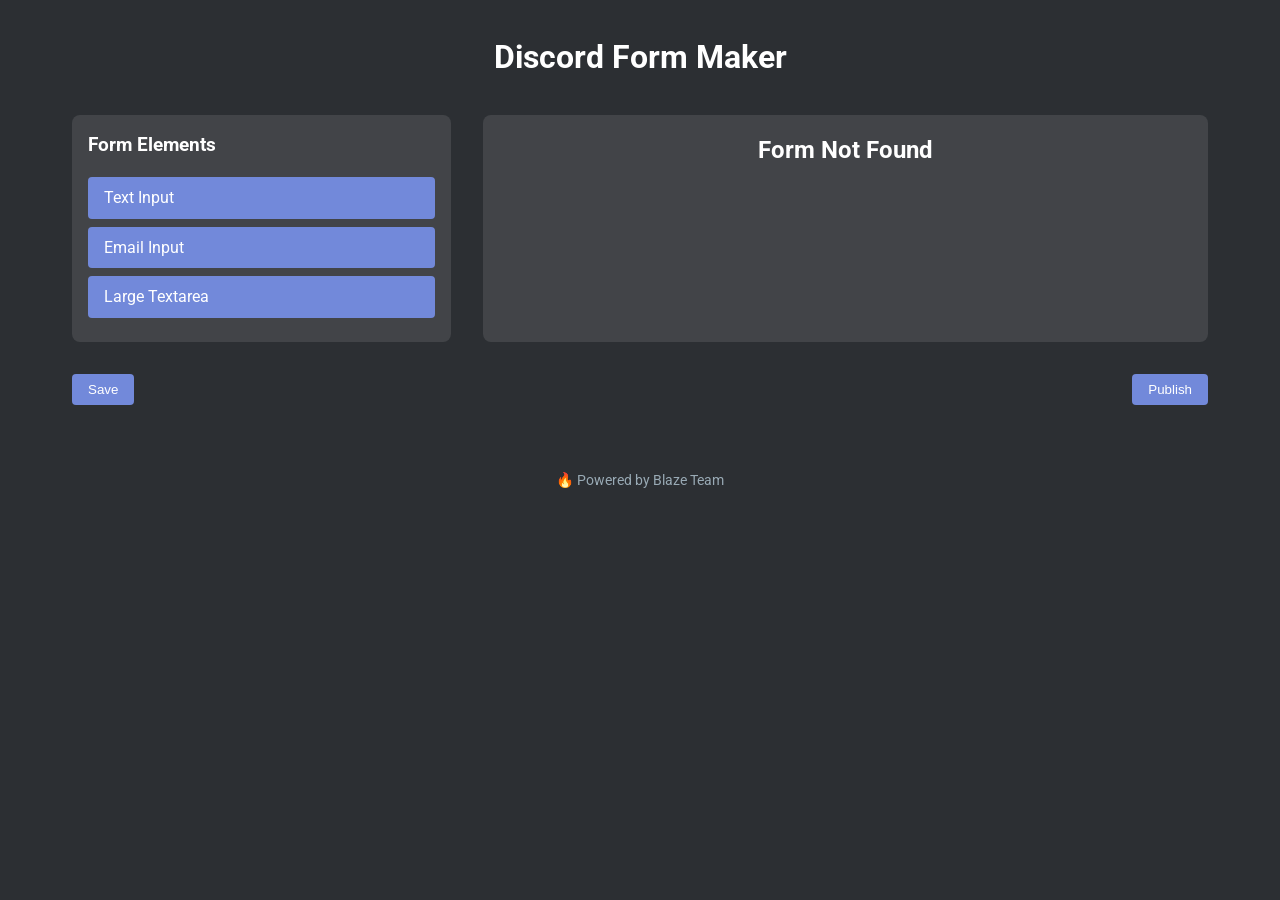
==== commit d6f158cb: "Update index.html" ====
--- a/index.html
+++ b/index.html
@@ -1,265 +1,506 @@
-<!DOCTYPE html>
+ <!DOCTYPE html>
 <html lang="en">
 <head>
-    <meta charset="UTF-8">
-    <meta name="viewport" content="width=device-width, initial-scale=1.0">
-    <title>Discord Form Maker | Blaze Team</title>
-    
-    <!-- Google Fonts -->
-    <link href="https://fonts.googleapis.com/css2?family=Inter:wght@300;400;600&display=swap" rel="stylesheet">
-    
-    <style>
-        :root {
-            --bg-primary: #2C2F33;
-            --bg-secondary: #23272A;
-            --text-primary: #ffffff;
-            --accent-color: #7289DA;
-            --accent-hover: #5E7ECE;
-            --border-color: #4F545C;
-        }
-        * { 
-            box-sizing: border-box; 
-            margin: 0; 
-            padding: 0; 
-        }
-        body {
-            font-family: 'Inter', sans-serif;
-            background-color: var(--bg-primary);
-            color: var(--text-primary);
-            line-height: 1.6;
-            padding: 20px;
-        }
-        .container {
-            max-width: 600px;
-            margin: 0 auto;
-            background-color: var(--bg-secondary);
-            border-radius: 12px;
-            padding: 30px;
-            box-shadow: 0 10px 25px rgba(0,0,0,0.2);
-        }
-        .btn {
-            background-color: var(--accent-color);
-            color: white;
-            border: none;
-            padding: 10px 15px;
-            border-radius: 6px;
-            cursor: pointer;
-            transition: all 0.3s ease;
-            display: inline-flex;
-            align-items: center;
-            gap: 8px;
-        }
-        .form-field {
-            background-color: var(--bg-primary);
-            border: 1px solid var(--border-color);
-            border-radius: 8px;
-            padding: 15px;
-            margin-bottom: 15px;
-        }
-        input, select, textarea {
-            width: 100%;
-            background-color: var(--bg-secondary);
-            color: var(--text-primary);
-            border: 1px solid var(--border-color);
-            border-radius: 4px;
-            padding: 10px;
-            margin-bottom: 10px;
-        }
-        #form-publish-container {
-            display: none;
-        }
-        #form-builder-container {
-            display: block;
-        }
-        .hidden {
-            display: none !important;
-        }
-    </style>
+  <meta charset="UTF-8">
+  <meta name="viewport" content="width=device-width, initial-scale=1.0">
+  <title>Discord Form Maker | Blaze Team</title>
+  <link href="https://fonts.googleapis.com/css2?family=Roboto:wght@300;400;700&display=swap" rel="stylesheet">
+  <link rel="stylesheet" href="https://cdn.jsdelivr.net/npm/bootstrap-icons@1.10.5/font/bootstrap-icons.css">
+  <style>
+    :root {
+      --primary-color: #7289da;
+      --secondary-color: #99aab5;
+      --background-color: #2c2f33;
+      --text-color: #ffffff;
+      --error-color: #ff4136;
+      --success-color: #2ecc40;
+    }
+
+    * {
+      box-sizing: border-box;
+      margin: 0;
+      padding: 0;
+    }
+
+    body {
+      font-family: 'Roboto', sans-serif;
+      background-color: var(--background-color);
+      color: var(--text-color);
+      line-height: 1.6;
+    }
+
+    .container {
+      max-width: 1200px;
+      margin: 0 auto;
+      padding: 2rem;
+    }
+
+    h1, h2 {
+      text-align: center;
+      margin-bottom: 2rem;
+    }
+
+    .form-builder {
+      display: flex;
+      gap: 2rem;
+    }
+
+    .toolbox {
+      flex: 1;
+      background-color: rgba(255, 255, 255, 0.1);
+      padding: 1rem;
+      border-radius: 8px;
+    }
+
+    .toolbox h3 {
+      margin-bottom: 1rem;
+    }
+
+    .tool {
+      background-color: var(--primary-color);
+      color: var(--text-color);
+      padding: 0.5rem 1rem;
+      margin-bottom: 0.5rem;
+      border-radius: 4px;
+      cursor: move;
+      transition: background-color 0.3s ease;
+    }
+
+    .tool:hover {
+      background-color: var(--secondary-color);
+    }
+
+    .form-preview {
+      flex: 2;
+      background-color: rgba(255, 255, 255, 0.1);
+      padding: 1rem;
+      border-radius: 8px;
+    }
+
+    .form-field {
+      background-color: rgba(255, 255, 255, 0.05);
+      padding: 1rem;
+      margin-bottom: 1rem;
+      border-radius: 4px;
+      position: relative;
+    }
+
+    .form-field input,
+    .form-field textarea {
+      width: 100%;
+      padding: 0.5rem;
+      background-color: rgba(255, 255, 255, 0.1);
+      border: none;
+      border-radius: 4px;
+      color: var(--text-color);
+    }
+
+    .form-field .actions {
+      position: absolute;
+      top: 0.5rem;
+      right: 0.5rem;
+      display: flex;
+      gap: 0.5rem;
+    }
+
+    .form-field .actions button {
+      background-color: var(--primary-color);
+      color: var(--text-color);
+      border: none;
+      padding: 0.25rem 0.5rem;
+      border-radius: 4px;
+      cursor: pointer;
+      transition: background-color 0.3s ease;
+    }
+
+    .form-field .actions button:hover {
+      background-color: var(--secondary-color);
+    }
+
+    .buttons {
+      display: flex;
+      justify-content: space-between;
+      margin-top: 2rem;
+    }
+
+    .btn {
+      background-color: var(--primary-color);
+      color: var(--text-color);
+      border: none;
+      padding: 0.5rem 1rem;
+      border-radius: 4px;
+      cursor: pointer;
+      transition: background-color 0.3s ease;
+    }
+
+    .btn:hover {
+      background-color: var(--secondary-color);
+    }
+
+    .modal {
+      display: none;
+      position: fixed;
+      z-index: 1;
+      left: 0;
+      top: 0;
+      width: 100%;
+      height: 100%;
+      background-color: rgba(0, 0, 0, 0.5);
+    }
+
+    .modal-content {
+      background-color: var(--background-color);
+      margin: 15% auto;
+      padding: 2rem;
+      border-radius: 8px;
+      width: 80%;
+      max-width: 500px;
+    }
+
+    .close {
+      color: var(--text-color);
+      float: right;
+      font-size: 28px;
+      font-weight: bold;
+      cursor: pointer;
+    }
+
+    .close:hover {
+      color: var(--secondary-color);
+    }
+
+    #customUrl, #webhookUrl {
+      width: 100%;
+      padding: 0.5rem;
+      margin-bottom: 1rem;
+      background-color: rgba(255, 255, 255, 0.1);
+      border: none;
+      border-radius: 4px;
+      color: var(--text-color);
+    }
+
+    .footer {
+      text-align: center;
+      margin-top: 2rem;
+      font-size: 0.9rem;
+      color: var(--secondary-color);
+    }
+
+    @keyframes slideIn {
+      from {
+        transform: translateY(20px);
+        opacity: 0;
+      }
+      to {
+        transform: translateY(0);
+        opacity: 1;
+      }
+    }
+
+    .form-field {
+      animation: slideIn 0.3s ease;
+    }
+
+    .toast {
+      position: fixed;
+      bottom: 20px;
+      right: 20px;
+      background-color: var(--primary-color);
+      color: var(--text-color);
+      padding: 1rem;
+      border-radius: 4px;
+      opacity: 0;
+      transition: opacity 0.3s ease;
+    }
+
+    .toast.show {
+      opacity: 1;
+    }
+
+    @media (max-width: 768px) {
+      .form-builder {
+        flex-direction: column;
+      }
+    }
+  </style>
 </head>
 <body>
-    <div class="container">
-        <div id="form-builder-container">
-            <h1 style="color: var(--accent-color); margin-bottom: 20px;">Discord Form Maker</h1>
-            
-            <div id="form-fields-builder">
-                <!-- Dynamic form field builder will go here -->
+  <div class="container">
+    <h1>Discord Form Maker</h1>
+    <div id="formBuilder" class="form-builder">
+      <div class="toolbox">
+        <h3>Form Elements</h3>
+        <div class="tool" draggable="true" data-type="text">Text Input</div>
+        <div class="tool" draggable="true" data-type="email">Email Input</div>
+        <div class="tool" draggable="true" data-type="textarea">Large Textarea</div>
+      </div>
+      <div class="form-preview" id="formPreview">
+        <h2>Form Preview</h2>
+        <!-- Form fields will be added here dynamically -->
+      </div>
+    </div>
+    <div id="formButtons" class="buttons">
+      <button id="saveBtn" class="btn">Save</button>
+      <button id="publishBtn" class="btn">Publish</button>
+    </div>
+  </div>
+
+  <div id="publishModal" class="modal">
+    <div class="modal-content">
+      <span class="close">&times;</span>
+      <h2>Publish Form</h2>
+      <input type="text" id="customUrl" placeholder="Enter custom URL (3-32 characters)" minlength="3" maxlength="32">
+      <button id="checkAvailability" class="btn">Check Availability</button>
+      <p id="availabilityMessage"></p>
+      <input type="text" id="webhookUrl" placeholder="Enter Discord Webhook URL">
+      <button id="confirmPublish" class="btn">Confirm Publish</button>
+    </div>
+  </div>
+
+  <div id="toast" class="toast"></div>
+
+  <footer class="footer">
+    <p>🔥 Powered by Blaze Team</p>
+  </footer>
+
+  <script>
+    const formBuilder = document.getElementById('formBuilder');
+    const formPreview = document.getElementById('formPreview');
+    const formButtons = document.getElementById('formButtons');
+    const tools = document.querySelectorAll('.tool');
+    const saveBtn = document.getElementById('saveBtn');
+    const publishBtn = document.getElementById('publishBtn');
+    const publishModal = document.getElementById('publishModal');
+    const closeModal = document.querySelector('.close');
+    const customUrlInput = document.getElementById('customUrl');
+    const checkAvailabilityBtn = document.getElementById('checkAvailability');
+    const availabilityMessage = document.getElementById('availabilityMessage');
+    const webhookUrlInput = document.getElementById('webhookUrl');
+    const confirmPublishBtn = document.getElementById('confirmPublish');
+    const toast = document.getElementById('toast');
+
+    let formFields = [];
+    let isBuilder = true;
+
+    function init() {
+      const path = window.location.pathname;
+      const formId = path.split('/').pop();
+
+      if (formId && formId !== '') {
+        isBuilder = false;
+        renderPublishedForm(formId);
+      } else {
+        loadSavedForm();
+      }
+    }
+
+    function loadSavedForm() {
+      const savedFormData = localStorage.getItem('formData');
+      if (savedFormData) {
+        formFields = JSON.parse(savedFormData);
+        renderFormFields();
+      }
+    }
+
+    function renderFormFields() {
+      formPreview.innerHTML = '<h2>Form Preview</h2>';
+      formFields.forEach((field, index) => {
+        const fieldElement = document.createElement('div');
+        fieldElement.className = 'form-field';
+        fieldElement.innerHTML = `
+          ${field.type === 'textarea' 
+            ? `<textarea placeholder="${field.placeholder}"></textarea>`
+            : `<input type="${field.type}" placeholder="${field.placeholder}">`
+          }
+          ${isBuilder ? `
+            <div class="actions">
+              <button onclick="moveField(${index}, -1)"><i class="bi bi-arrow-up"></i></button>
+              <button onclick="moveField(${index}, 1)"><i class="bi bi-arrow-down"></i></button>
+              <button onclick="editField(${index})"><i class="bi bi-pencil"></i></button>
+              <button onclick="deleteField(${index})"><i class="bi bi-trash"></i></button>
             </div>
-
-            <div style="display: flex; gap: 15px; margin-top: 20px;">
-                <button id="add-text-field" class="btn">+ Text Input</button>
-                <button id="add-email-field" class="btn">+ Email Input</button>
-                <button id="publish-form" class="btn">🌐 Publish Form</button>
-            </div>
-        </div>
-
-        <div id="form-publish-container">
-            <h2 style="color: var(--accent-color); margin-bottom: 20px;">Form Submission</h2>
-            <div id="dynamic-form-fields">
-                <!-- Dynamically generated form fields will render here -->
-            </div>
-            <button id="submit-form" class="btn">Submit Form</button>
-        </div>
-    </div>
-
-    <script>
-    class FormMaker {
-        constructor() {
-            this.formFields = [];
-            this.publishedFormId = null;
-            this.webhookUrl = null;
-
-            this.initializeApp();
+          ` : ''}
+        `;
+        formPreview.appendChild(fieldElement);
+      });
+    }
+
+    function moveField(index, direction) {
+      if ((index === 0 && direction === -1) || (index === formFields.length - 1 && direction === 1)) return;
+      const temp = formFields[index];
+      formFields[index] = formFields[index + direction];
+      formFields[index + direction] = temp;
+      renderFormFields();
+    }
+
+    function editField(index) {
+      const newPlaceholder = prompt('Enter new placeholder text:', formFields[index].placeholder);
+      if (newPlaceholder) {
+        formFields[index].placeholder = newPlaceholder;
+        renderFormFields();
+      }
+    }
+
+    function deleteField(index) {
+      if (confirm('Are you sure you want to delete this field?')) {
+        formFields.splice(index, 1);
+        renderFormFields();
+      }
+    }
+
+    function showToast(message) {
+      toast.textContent = message;
+      toast.classList.add('show');
+      setTimeout(() => {
+        toast.classList.remove('show');
+      }, 3000);
+    }
+
+    if (isBuilder) {
+      tools.forEach(tool => {
+        tool.addEventListener('dragstart', dragStart);
+      });
+
+      formPreview.addEventListener('dragover', dragOver);
+      formPreview.addEventListener('drop', drop);
+
+      function dragStart(e) {
+        e.dataTransfer.setData('text/plain', e.target.dataset.type);
+      }
+
+      function dragOver(e) {
+        e.preventDefault();
+      }
+
+      function drop(e) {
+        e.preventDefault();
+        const fieldType = e.dataTransfer.getData('text');
+        addFormField(fieldType);
+      }
+
+      function addFormField(type) {
+        const field = {
+          type,
+          placeholder: `Enter ${type}`,
+          id: Date.now()
+        };
+        formFields.push(field);
+        renderFormFields();
+      }
+
+      saveBtn.addEventListener('click', () => {
+        localStorage.setItem('formData', JSON.stringify(formFields));
+        showToast('Form saved successfully!');
+      });
+
+      publishBtn.addEventListener('click', () => {
+        publishModal.style.display = 'block';
+      });
+
+      closeModal.addEventListener('click', () => {
+        publishModal.style.display = 'none';
+      });
+
+      checkAvailabilityBtn.addEventListener('click', () => {
+        const customUrl = customUrlInput.value;
+        if (customUrl.length < 3 || customUrl.length > 32) {
+          availabilityMessage.textContent = 'Custom URL must be between 3 and 32 characters.';
+          availabilityMessage.style.color = 'var(--error-color)';
+          return;
         }
 
-        initializeApp() {
-            // Check if we're on a form page or form builder
-            const urlParams = new URLSearchParams(window.location.search);
-            const formId = urlParams.get('form');
-
-            if (formId) {
-                this.loadPublishedForm(formId);
-            } else {
-                this.setupFormBuilder();
-            }
+        // Simulating URL availability check
+        const isAvailable = Math.random() < 0.5;
+        if (isAvailable) {
+          availabilityMessage.textContent = '✅ This URL is available!';
+          availabilityMessage.style.color = 'var(--success-color)';
+        } else {
+          availabilityMessage.textContent = '❌ This URL is already in use. Please choose another.';
+          availabilityMessage.style.color = 'var(--error-color)';
         }
-
-        setupFormBuilder() {
-            document.getElementById('add-text-field').addEventListener('click', () => this.addField('text'));
-            document.getElementById('add-email-field').addEventListener('click', () => this.addField('email'));
-            document.getElementById('publish-form').addEventListener('click', () => this.publishForm());
-
-            // Load saved draft if exists
-            const savedDraft = localStorage.getItem('formBuilderDraft');
-            if (savedDraft) {
-                this.formFields = JSON.parse(savedDraft);
-                this.renderFormBuilder();
-            }
+      });
+
+      confirmPublishBtn.addEventListener('click', () => {
+        const customUrl = customUrlInput.value;
+        const webhookUrl = webhookUrlInput.value;
+
+        if (!customUrl || !webhookUrl) {
+          showToast('Please enter both custom URL and webhook URL.');
+          return;
         }
 
-        addField(type) {
-            const field = {
-                id: Date.now(),
-                type,
-                label: `${type.charAt(0).toUpperCase() + type.slice(1)} Input`,
-                placeholder: `Enter ${type} here`
-            };
-
-            this.formFields.push(field);
-            this.renderFormBuilder();
-            this.saveDraft();
+        // Simulating form publishing
+        localStorage.setItem(`form_${customUrl}`, JSON.stringify({
+          fields: formFields,
+          webhook: webhookUrl
+        }));
+
+        showToast('Form published successfully!');
+        publishModal.style.display = 'none';
+      });
+    } else {
+      formBuilder.removeChild(document.querySelector('.toolbox'));
+      formButtons.style.display = 'none';
+    }
+
+    function renderPublishedForm(formId) {
+      const formData = localStorage.getItem(`form_${formId}`);
+      if (formData) {
+        const { fields, webhook } = JSON.parse(formData);
+        formFields = fields;
+        formPreview.innerHTML = '<h2>Published Form</h2>';
+        formPreview.innerHTML += '<p class="warning">⚠️ Never share passwords, tokens, or sensitive information.</p>';
+        renderFormFields();
+        const submitBtn = document.createElement('button');
+        submitBtn.textContent = 'Submit';
+        submitBtn.className = 'btn';
+        submitBtn.addEventListener('click', () => submitForm(webhook));
+        formPreview.appendChild(submitBtn);
+      } else {
+        formPreview.innerHTML = '<h2>Form Not Found</h2>';
+      }
+    }
+
+    function submitForm(webhook) {
+      const formData = {};
+      formFields.forEach(field => {
+        const input = document.querySelector(`[placeholder="${field.placeholder}"]`);
+        formData[field.placeholder] = input.value;
+      });
+
+      // Simulating form submission to Discord webhook
+      fetch(webhook, {
+        method: 'POST',
+        headers: {
+          'Content-Type': 'application/json',
+        },
+        body: JSON.stringify({
+          content: 'New form submission:',
+          embeds: [{
+            title: 'Form Submission',
+            fields: Object.entries(formData).map(([name, value]) => ({
+              name,
+              value,
+              inline: true
+            }))
+          }]
+        })
+      })
+      .then(response => {
+        if (response.ok) {
+          showToast('Form submitted successfully!');
+          // Clear form fields
+          document.querySelectorAll('input, textarea').forEach(input => input.value = '');
+        } else {
+          throw new Error('Form submission failed');
         }
-
-        renderFormBuilder() {
-            const container = document.getElementById('form-fields-builder');
-            container.innerHTML = this.formFields.map((field, index) => `
-                <div class="form-field">
-                    <input 
-                        type="text" 
-                        value="${field.label}" 
-                        onchange="formMaker.updateFieldLabel(${index}, this.value)"
-                    >
-                    <input 
-                        type="text" 
-                        value="${field.placeholder}" 
-                        onchange="formMaker.updateFieldPlaceholder(${index}, this.value)"
-                    >
-                    <select onchange="formMaker.updateFieldType(${index}, this.value)">
-                        <option value="text" ${field.type === 'text' ? 'selected' : ''}>Text</option>
-                        <option value="email" ${field.type === 'email' ? 'selected' : ''}>Email</option>
-                    </select>
-                </div>
-            `).join('');
-        }
-
-        updateFieldLabel(index, label) {
-            this.formFields[index].label = label;
-            this.saveDraft();
-        }
-
-        updateFieldPlaceholder(index, placeholder) {
-            this.formFields[index].placeholder = placeholder;
-            this.saveDraft();
-        }
-
-        updateFieldType(index, type) {
-            this.formFields[index].type = type;
-            this.saveDraft();
-        }
-
-        saveDraft() {
-            localStorage.setItem('formBuilderDraft', JSON.stringify(this.formFields));
-        }
-
-        publishForm() {
-            const formId = this.generateUniqueId();
-            const formData = {
-                id: formId,
-                fields: this.formFields,
-                createdAt: new Date().toISOString()
-            };
-
-            // Save form to localStorage
-            localStorage.setItem(`form_${formId}`, JSON.stringify(formData));
-
-            // Generate shareable URL
-            const shareUrl = `${window.location.origin}?form=${formId}`;
-            
-            // Copy to clipboard
-            navigator.clipboard.writeText(shareUrl).then(() => {
-                alert(`Form Published! 🎉\n\nShare URL: ${shareUrl}\n\nURL Copied to Clipboard`);
-            });
-        }
-
-        loadPublishedForm(formId) {
-            // Switch to form view
-            document.getElementById('form-builder-container').style.display = 'none';
-            document.getElementById('form-publish-container').style.display = 'block';
-
-            const storedForm = localStorage.getItem(`form_${formId}`);
-            if (!storedForm) {
-                alert('Form not found!');
-                return;
-            }
-
-            const { fields } = JSON.parse(storedForm);
-            this.renderPublishedForm(fields);
-        }
-
-        renderPublishedForm(fields) {
-            const container = document.getElementById('dynamic-form-fields');
-            container.innerHTML = fields.map(field => `
-                <div>
-                    <label>${field.label}</label>
-                    <input 
-                        type="${field.type}" 
-                        placeholder="${field.placeholder}"
-                        name="${field.id}"
-                    >
-                </div>
-            `).join('');
-
-            document.getElementById('submit-form').addEventListener('click', () => this.submitForm(fields));
-        }
-
-        submitForm(fields) {
-            const formData = {};
-            fields.forEach(field => {
-                const input = document.querySelector(`[name="${field.id}"]`);
-                formData[field.label] = input.value;
-            });
-
-            alert('Form Submitted! (Webhook integration coming soon)');
-            console.log('Form Data:', formData);
-        }
-
-        generateUniqueId() {
-            return Math.random().toString(36).substring(2, 10);
-        }
-    }
-
-    // Global instance
-    const formMaker = new FormMaker();
-    window.formMaker = formMaker;
-    </script>
+      })
+      .catch(error => {
+        showToast('Error submitting form. Please try again.');
+      });
+    }
+
+    init();
+  </script>
 </body>
 </html>
